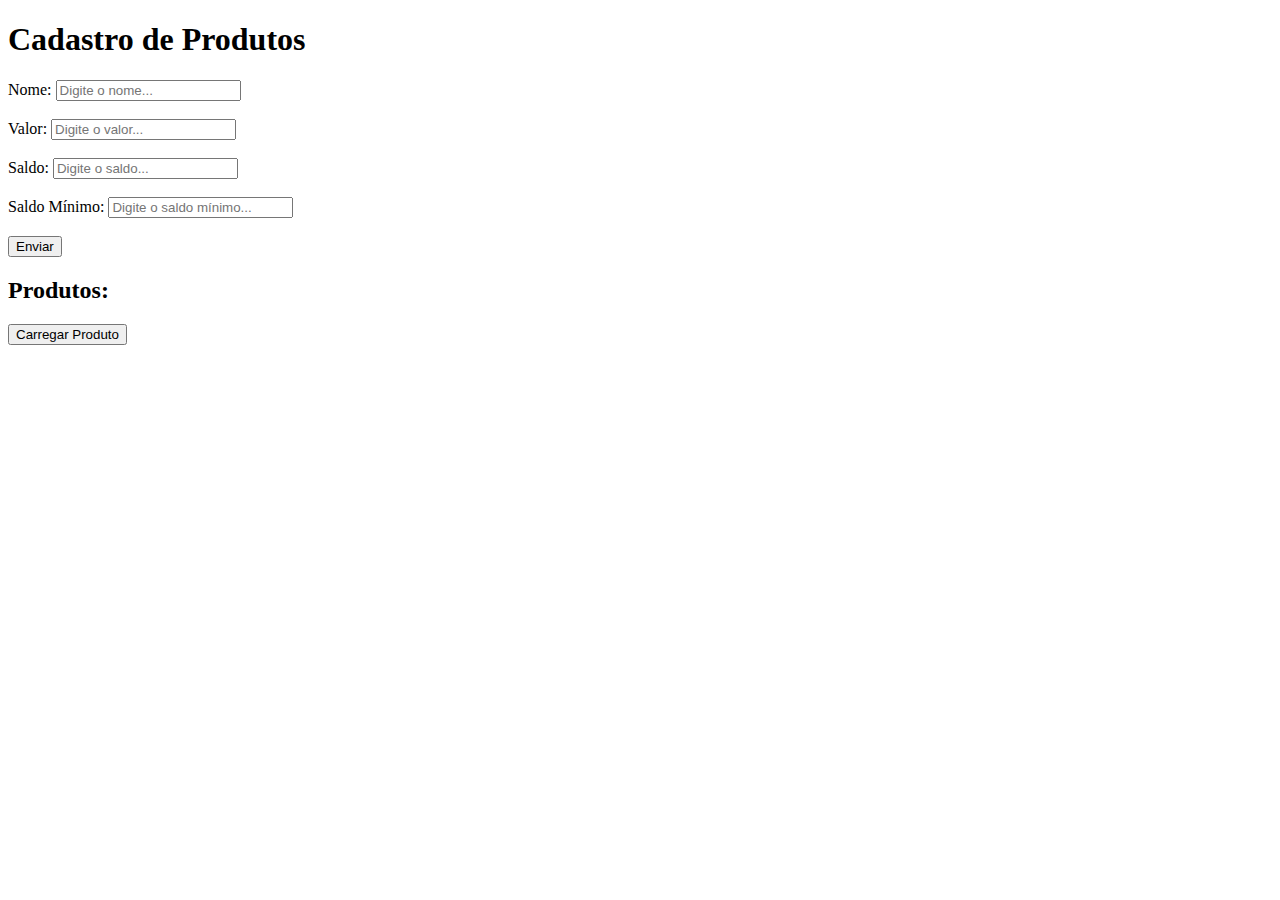
==== Aula2_Back_Front/front_end/Produto/index.html @ 31542204 "'Envio2'" ====
<!DOCTYPE html>
<html lang="en">
<head>
    <meta charset="UTF-8">
    <meta name="viewport" content="width=device-width, initial-scale=1.0">
    <title>Produto</title>
    <script src="js/script.js" defer></script>
</head>
<body>
    <h1>Cadastro de Produtos</h1>
    
    <form action="" method="post">
        <label for="nome">Nome:</label>
        <input type="text" id="nome" placeholder="Digite o nome..." required>
        
        <br>
        <br>

        <label for="valor">Valor:</label>
        <input type="number" id="valor" placeholder="Digite o valor..." required>

        <br>
        <br>

        <label for="saldo">Saldo:</label>
        <input type="number" id="saldo" placeholder="Digite o saldo..." required>

        <br>
        <br>
        
        <label for="saldoMin">Saldo Mínimo:</label>
        <input type="number" id="saldoMin" placeholder="Digite o saldo mínimo..." required>
        <br>
        <br>
        <button type="submit" id="adicionarBtn">Enviar</button>
    </form>

    <h2>Produtos:</h2>
    <button type="submit" id="carregarBtn">Carregar Produto</button>
    <ul id="listaProdutos"></ul>
</body>
</html>
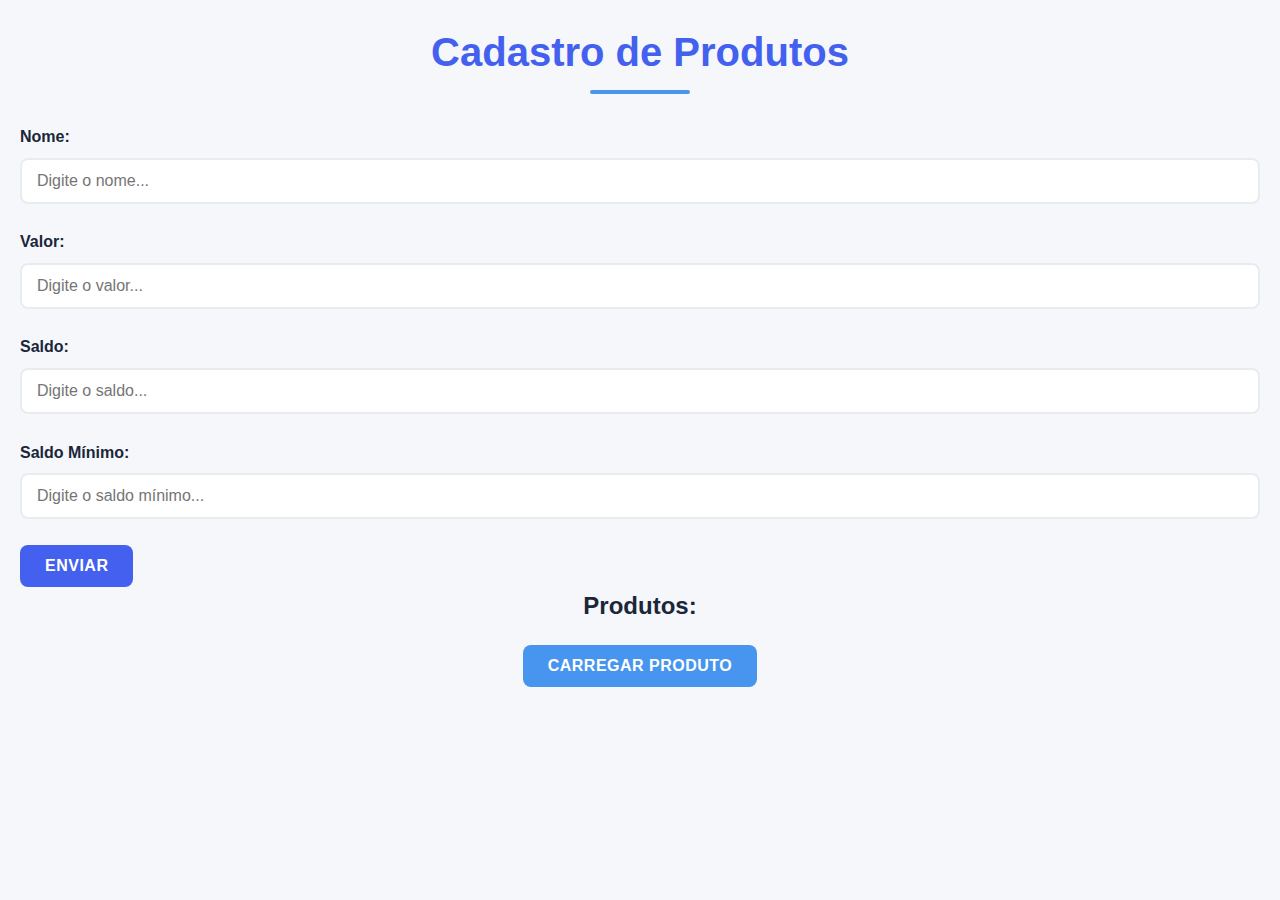
==== commit d8f704ab: "EnvioFinal_09/04" ====
--- a/Aula2_Back_Front/front_end/Produto/index.html
+++ b/Aula2_Back_Front/front_end/Produto/index.html
@@ -4,12 +4,13 @@
     <meta charset="UTF-8">
     <meta name="viewport" content="width=device-width, initial-scale=1.0">
     <title>Produto</title>
+    <link rel="stylesheet" href="css/style.css">
     <script src="js/script.js" defer></script>
 </head>
 <body>
     <h1>Cadastro de Produtos</h1>
     
-    <form action="" method="post">
+    <form id="produtoForm" method="post">
         <label for="nome">Nome:</label>
         <input type="text" id="nome" placeholder="Digite o nome..." required>
         
--- a/Aula2_Back_Front/front_end/Produto/css/style.css
+++ b/Aula2_Back_Front/front_end/Produto/css/style.css
@@ -0,0 +1,214 @@
+:root {
+    --primary: #4361ee;
+    --secondary: #3f37c9;
+    --accent: #4895ef;
+    --dark: #1b263b;
+    --light: #f8f9fa;
+    --success: #4cc9f0;
+    --danger: #f72585;
+    --warning: #f8961e;
+    --border-radius: 8px;
+    --box-shadow: 0 4px 6px rgba(0, 0, 0, 0.1);
+    --transition: all 0.3s ease;
+}
+
+* {
+    margin: 0;
+    padding: 0;
+    box-sizing: border-box;
+    font-family: 'Segoe UI', Tahoma, Geneva, Verdana, sans-serif;
+}
+
+body {
+    background-color: #f5f7fa;
+    color: var(--dark);
+    line-height: 1.6;
+    padding: 20px;
+}
+
+.container {
+    max-width: 1200px;
+    margin: 0 auto;
+    padding: 20px;
+}
+
+h1, h2 {
+    color: var(--dark);
+    margin-bottom: 20px;
+    text-align: center;
+}
+
+h1 {
+    font-size: 2.5rem;
+    margin-bottom: 30px;
+    color: var(--primary);
+    position: relative;
+    padding-bottom: 10px;
+}
+
+h1::after {
+    content: '';
+    position: absolute;
+    bottom: 0;
+    left: 50%;
+    transform: translateX(-50%);
+    width: 100px;
+    height: 4px;
+    background: var(--accent);
+    border-radius: 2px;
+}
+
+.card {
+    background: white;
+    border-radius: var(--border-radius);
+    box-shadow: var(--box-shadow);
+    padding: 30px;
+    margin-bottom: 30px;
+}
+
+.form-group {
+    margin-bottom: 20px;
+}
+
+label {
+    display: block;
+    margin-bottom: 8px;
+    font-weight: 600;
+    color: var(--dark);
+}
+
+input[type="text"],
+input[type="number"] {
+    width: 100%;
+    padding: 12px 15px;
+    border: 2px solid #e9ecef;
+    border-radius: var(--border-radius);
+    font-size: 16px;
+    transition: var(--transition);
+}
+
+input[type="text"]:focus,
+input[type="number"]:focus {
+    border-color: var(--accent);
+    outline: none;
+    box-shadow: 0 0 0 3px rgba(72, 149, 239, 0.2);
+}
+
+button {
+    background-color: var(--primary);
+    color: white;
+    border: none;
+    padding: 12px 25px;
+    font-size: 16px;
+    border-radius: var(--border-radius);
+    cursor: pointer;
+    transition: var(--transition);
+    font-weight: 600;
+    text-transform: uppercase;
+    letter-spacing: 0.5px;
+}
+
+button:hover {
+    background-color: var(--secondary);
+    transform: translateY(-2px);
+    box-shadow: 0 6px 12px rgba(0, 0, 0, 0.15);
+}
+
+#carregarBtn {
+    background-color: var(--accent);
+    margin-bottom: 20px;
+    display: block;
+    margin: 0 auto 20px;
+}
+
+#carregarBtn:hover {
+    background-color: #3a86ff;
+}
+
+#listaProdutos {
+    list-style: none;
+}
+
+#listaProdutos li {
+    background: white;
+    padding: 15px 20px;
+    margin-bottom: 10px;
+    border-radius: var(--border-radius);
+    box-shadow: var(--box-shadow);
+    display: flex;
+    justify-content: space-between;
+    align-items: center;
+    transition: var(--transition);
+}
+
+#listaProdutos li:hover {
+    transform: translateX(5px);
+}
+
+#listaProdutos li button {
+    background-color: var(--danger);
+    padding: 8px 15px;
+    font-size: 14px;
+    margin-left: 10px;
+}
+
+#listaProdutos li button:hover {
+    background-color: #d0006e;
+}
+
+/* Responsividade */
+@media (max-width: 768px) {
+    .container {
+        padding: 10px;
+    }
+    
+    h1 {
+        font-size: 2rem;
+    }
+    
+    .card {
+        padding: 20px;
+    }
+}
+
+/* Efeitos de loading */
+.loading {
+    position: relative;
+    overflow: hidden;
+}
+
+.loading::after {
+    content: '';
+    position: absolute;
+    top: 0;
+    left: 0;
+    width: 100%;
+    height: 100%;
+    background: linear-gradient(90deg, transparent, rgba(255,255,255,0.5), transparent);
+    animation: loading 1.5s infinite;
+}
+
+@keyframes loading {
+    0% { transform: translateX(-100%); }
+    100% { transform: translateX(100%); }
+}
+
+/* Mensagens de status */
+.alert {
+    padding: 15px;
+    border-radius: var(--border-radius);
+    margin-bottom: 20px;
+    font-weight: 500;
+}
+
+.alert-success {
+    background-color: #d1fae5;
+    color: #065f46;
+    border-left: 4px solid #10b981;
+}
+
+.alert-error {
+    background-color: #fee2e2;
+    color: #b91c1c;
+    border-left: 4px solid #ef4444;
+}
